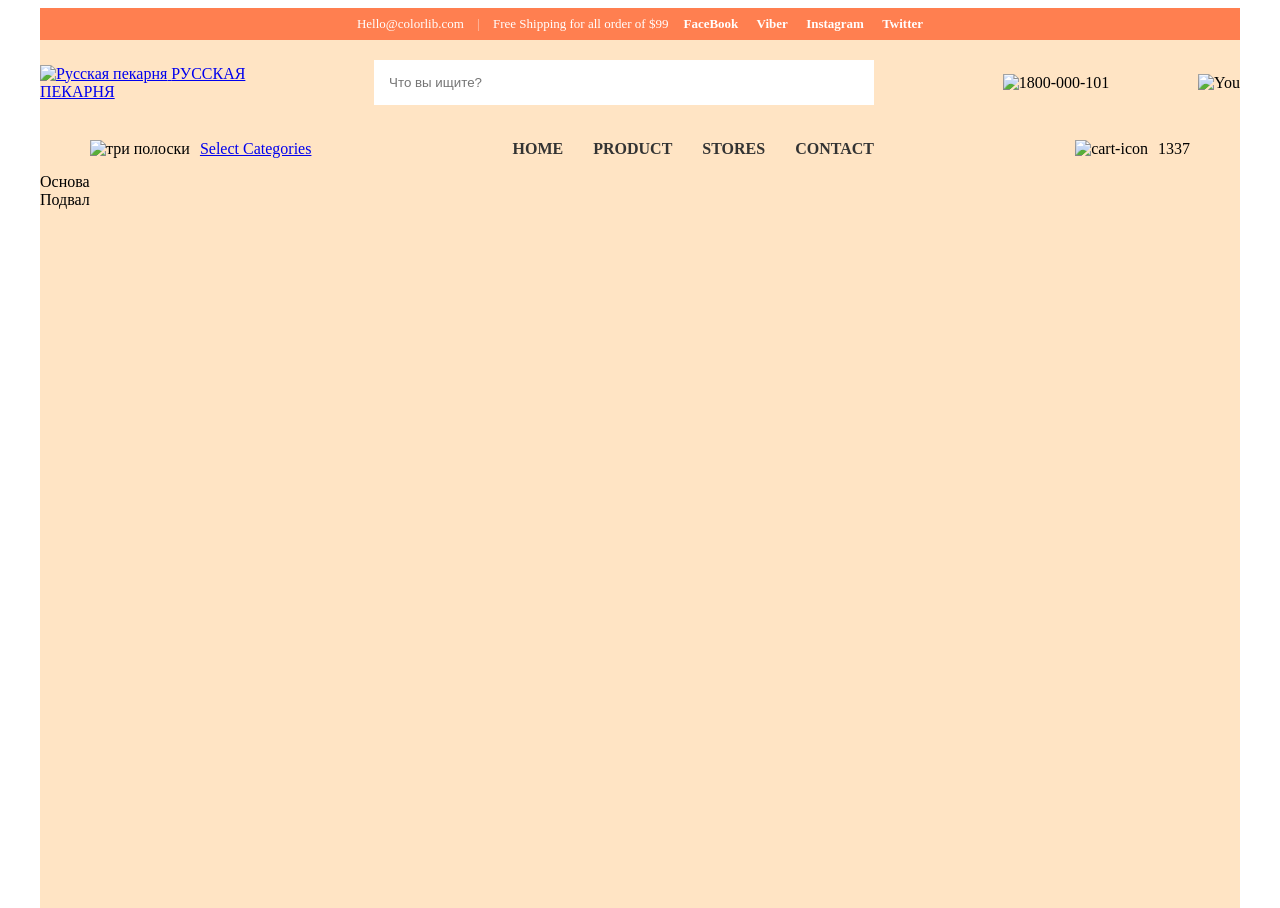
==== index.html @ 35ff22cd "Add files via upload" ====
<!DOCTYPE html>
<html lang="ru">
<head>
    <meta charset="UTF-8">
    <meta http-equiv="X-UA-Compatible" content="IE-edge">
    <meta name="viewport" content="width=device-width, initial-scale=1.0">
    <link rel="stylesheet" href="css/normalize.css">
    <link rel="stylesheet" href="css/style.css">
    <title>Bakery</title>
</head>
<body>
    <div class="container">
        <header>
            <div class="header-topbar">
                <div class="topbar-info">
                    <span class="email">Hello@colorlib.com</span>
                    <span class="stick">|</span>
                    <span class="freepromo">Free Shipping for all order of $99</span>
                </div>
                <div class="topbar-socials">
                    <a href="#">FaceBook</a>
                    <a href="#">Viber</a>
                    <a href="#">Instagram</a>
                    <a href="#">Twitter</a>
                </div>
            </div>



            <div class="header-midbar">
                <div class="logo">
                    <a href="#">
                        <img src="img/logo.img" alt="Русская пекарня">
                        <span class="logo-text">РУССКАЯ<br>ПЕКАРНЯ</span>
                    </a>
                </div>

                <div class="search-box">
                    <form action="#">
                        <input type="text" placeholder="Что вы ищите?">
                    </form>
                </div>

                <div class="phone-number">
                    <img src="img/phone.img" alt="1800-000-101">
                </div>

                <div class="profile">
                    <img src="img/profile-icon.img" alt="You">
                </div>
            </div>
            
            
            
            <div class="header-downbar">
                <div class="categories-choice">
                    <img src="img/categories.img" alt="три полоски">
                    <a href="#">Select Categories</a>
                </div>

                <div class="buttons">
                    <span><a href="#">HOME</a></span>
                    <span><a href="#">PRODUCT</a></span>
                    <span><a href="#">STORES</a></span>
                    <span><a href="#">CONTACT</a></span>
                </div>

                <div class="cart">
                    <img src="img/cart-logo" alt="cart-icon">
                    <span>1337</span>
                </div>
            </div>
        </header>



        <main>
            Основа
        </main>



        <footer>
            Подвал
        </footer>
    </div>
</body>
</html>
---- css/style.css ----
html, body {
    height: 100%;
}

.container {
    max-width: 1200px;
    margin: 0 auto;
    background-color: bisque;
    display: flex;
    flex-direction: column;
    min-height: 100vh;
}


header, footer {
    background-color: bisque;
}

main {
    background-color: bisque;
    flex: grow 1;
}


.header-topbar {
    display: flex;
    justify-content: center;
    align-items: center;
    background-color: coral;

    color: white;
    padding: 8px 20px;
    font-size: 13px;
}

.stick {
    margin: 0 10px;
    opacity: 0.6;
}

.topbar-socials a {
    color: white;
    text-decoration: none;
    margin-left: 15px;
    font-weight: bold;
}

.header-midbar {
    display: flex;
    justify-content: space-between;
    align-items: center;
    padding: 20px 0;
    background-color: bisque;
}

.search-box {
    flex-grow: 1;
    max-width: 500px;
    margin: 0 40px;
}

.search-box form {
    display: flex;
    background: white;
    padding: 5px;
}

.search-box input {
    border: none;
    background: transparent;
    padding: 10px;
    width: 100%;
    outline: none;
    color: #999;
}

.header-downbar {
    display: flex;
    justify-content: space-between;
    align-items: center;
    padding: 15px 50px;
    background-color: bisque;
}

.categories-choice, .cart {
    display: flex;
    align-items: center;
    gap: 10px;
}

.buttons {
    display: flex;
    gap: 30px;
}

.buttons a {
    text-decoration: none;
    color: #333;
    font-weight: bold;
}

.header-downbar a:hover {
    color: #ff4500;
}
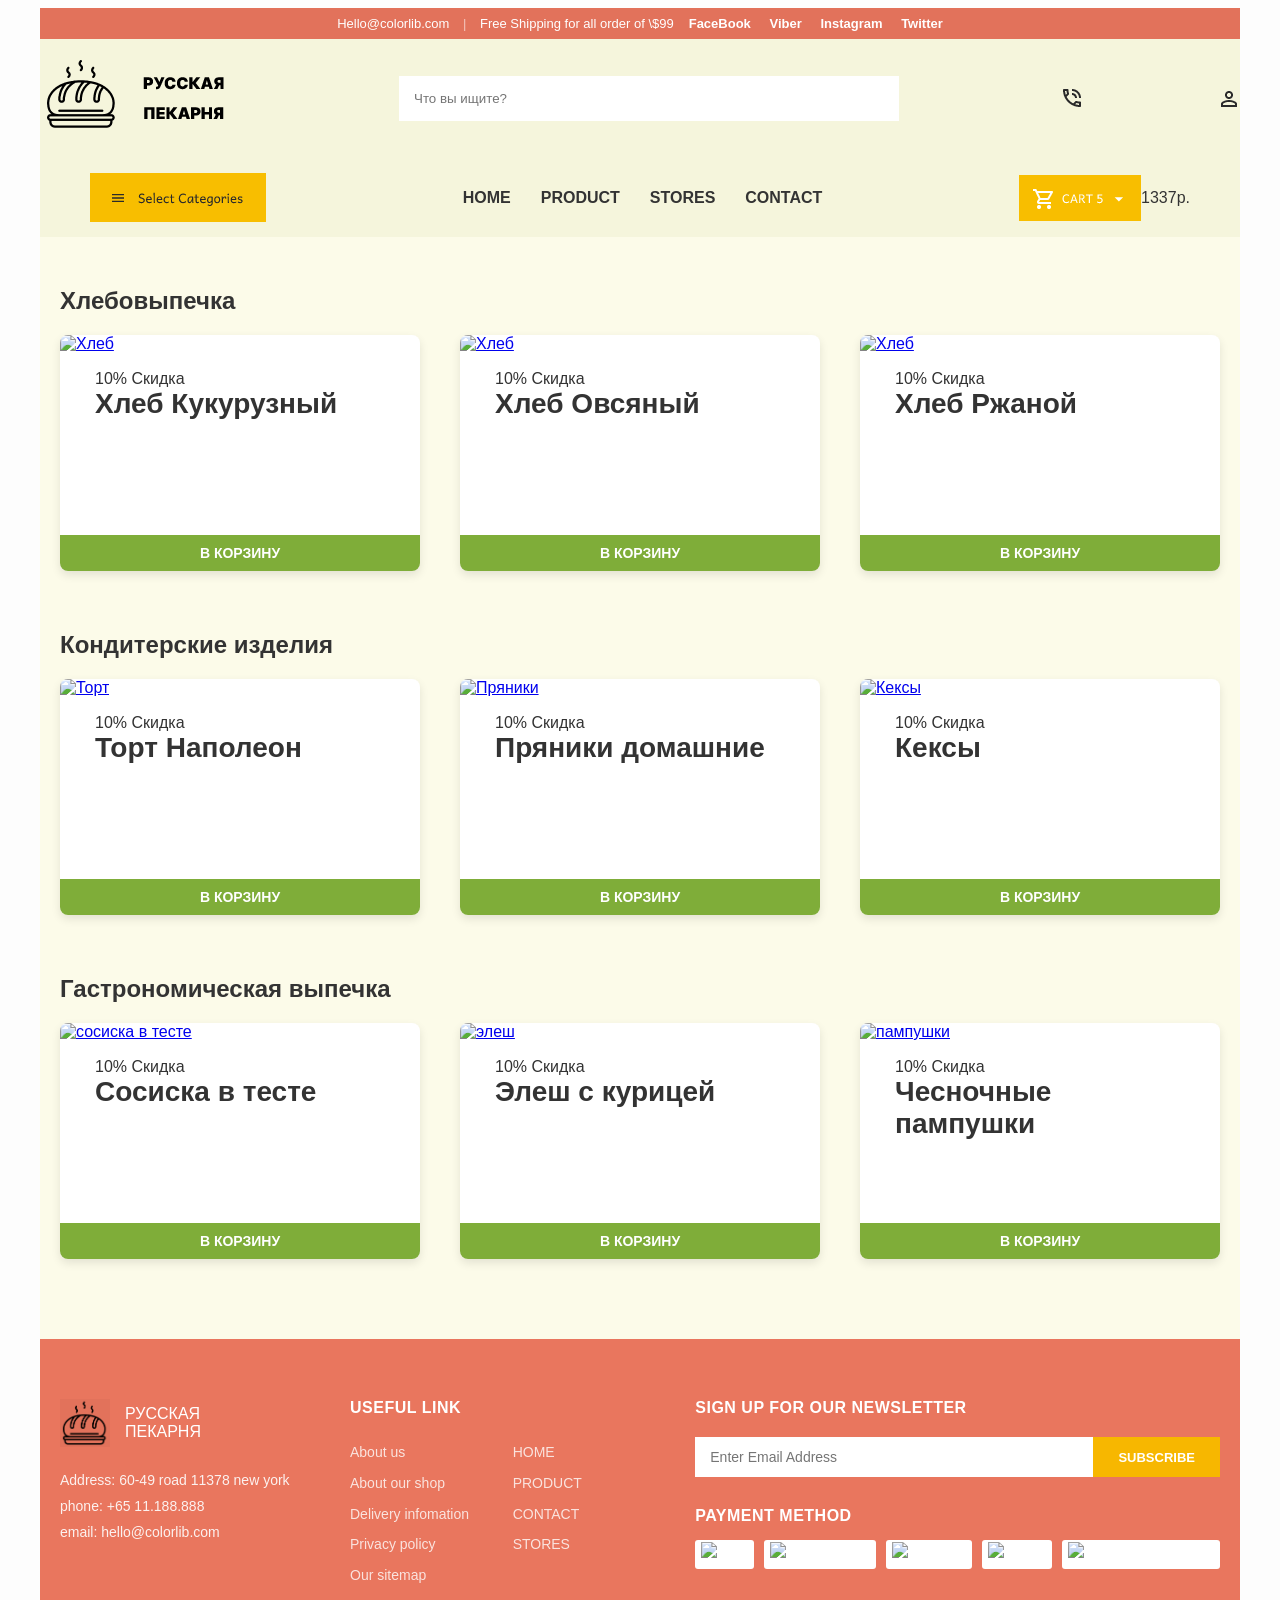
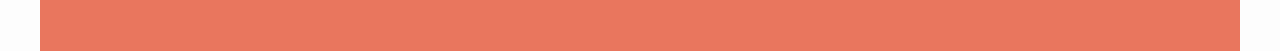
==== commit fd8e29d9: "Add files via upload" ====
--- a/index.html
+++ b/index.html
@@ -15,7 +15,7 @@
                 <div class="topbar-info">
                     <span class="email">Hello@colorlib.com</span>
                     <span class="stick">|</span>
-                    <span class="freepromo">Free Shipping for all order of $99</span>
+                    <span class="freepromo">Free Shipping for all order of \$99</span>
                 </div>
                 <div class="topbar-socials">
                     <a href="#">FaceBook</a>
@@ -25,13 +25,10 @@
                 </div>
             </div>
 
-
-
             <div class="header-midbar">
                 <div class="logo">
-                    <a href="#">
-                        <img src="img/logo.img" alt="Русская пекарня">
-                        <span class="logo-text">РУССКАЯ<br>ПЕКАРНЯ</span>
+                    <a href="index.html">
+                        <img src="img/logo.jpg" alt="Русская пекарня">
                     </a>
                 </div>
 
@@ -42,46 +39,191 @@
                 </div>
 
                 <div class="phone-number">
-                    <img src="img/phone.img" alt="1800-000-101">
+                    <img src="img/phone.jpg" alt="1800-000-101">
                 </div>
 
                 <div class="profile">
-                    <img src="img/profile-icon.img" alt="You">
-                </div>
-            </div>
-            
-            
+                    <img src="img/profile-icon.jpg" alt="You">
+                </div>
+            </div>
             
             <div class="header-downbar">
                 <div class="categories-choice">
-                    <img src="img/categories.img" alt="три полоски">
-                    <a href="#">Select Categories</a>
+                    <img src="img/select-categories.jpg" alt="три полоски">
                 </div>
 
                 <div class="buttons">
-                    <span><a href="#">HOME</a></span>
-                    <span><a href="#">PRODUCT</a></span>
-                    <span><a href="#">STORES</a></span>
-                    <span><a href="#">CONTACT</a></span>
+                    <span><a href="index.html">HOME</a></span>
+                    <span><a href="product.html">PRODUCT</a></span>
+                    <span><a href="stores.html">STORES</a></span>
+                    <span><a href="contact.html">CONTACT</a></span>
                 </div>
 
                 <div class="cart">
-                    <img src="img/cart-logo" alt="cart-icon">
-                    <span>1337</span>
+                    <a href="cart.html" style="text-decoration: none; color: inherit; display: flex; align-items: center;">
+                        <img src="img/cart-logo.jpg" alt="cart-icon">
+                        <span>1337р.</span>
+                    </a>
                 </div>
             </div>
         </header>
 
-
-
         <main>
-            Основа
+            <h2 class="category-title">Хлебовыпечка</h2>
+            <div class="main-lines">
+                <div class="main-card">
+                    <div class="card-image-wrapper">
+                        <a href="product.html"><img src="img/bread1.jpg" alt="Хлеб"></a>
+                        <div class="card-info-overlay">
+                            <span class="discount">10% Скидка</span>
+                            <h3 class="product-name"><a href="product.html" style="text-decoration: none; color: inherit;">Хлеб Кукурузный</a></h3>
+                        </div>
+                    </div>
+                    <a href="cart.html" class="btn-add-to-cart">В корзину</a>
+                </div>
+                <div class="main-card">
+                    <div class="card-image-wrapper">
+                        <a href="product.html"><img src="img/bread2.jpg" alt="Хлеб"></a>
+                        <div class="card-info-overlay">
+                            <span class="discount">10% Скидка</span>
+                            <h3 class="product-name"><a href="product.html" style="text-decoration: none; color: inherit;">Хлеб Овсяный</a></h3>
+                        </div>
+                    </div>
+                    <a href="cart.html" class="btn-add-to-cart">В корзину</a>
+                </div>
+                <div class="main-card">
+                    <div class="card-image-wrapper">
+                        <a href="product.html"><img src="img/bread3.jpg" alt="Хлеб"></a>
+                        <div class="card-info-overlay">
+                            <span class="discount">10% Скидка</span>
+                            <h3 class="product-name"><a href="product.html" style="text-decoration: none; color: inherit;">Хлеб Ржаной</a></h3>
+                        </div>
+                    </div>
+                    <a href="cart.html" class="btn-add-to-cart">В корзину</a>
+                </div>
+            </div>
+
+            <h2 class="category-title">Кондитерские изделия</h2>
+            <div class="main-lines">
+                <div class="main-card">
+                    <div class="card-image-wrapper">
+                        <a href="product.html"><img src="img/cake-napoleon.jpg" alt="Торт"></a>
+                        <div class="card-info-overlay">
+                            <span class="discount">10% Скидка</span>
+                            <h3 class="product-name"><a href="product.html" style="text-decoration: none; color: inherit;">Торт Наполеон</a></h3>
+                        </div>
+                    </div>
+                    <a href="cart.html" class="btn-add-to-cart">В корзину</a>
+                </div>
+                <div class="main-card">
+                    <div class="card-image-wrapper">
+                        <a href="product.html"><img src="img/pryaniki.jpg" alt="Пряники"></a>
+                        <div class="card-info-overlay">
+                            <span class="discount">10% Скидка</span>
+                            <h3 class="product-name"><a href="product.html" style="text-decoration: none; color: inherit;">Пряники домашние</a></h3>
+                        </div>
+                    </div>
+                    <a href="cart.html" class="btn-add-to-cart">В корзину</a>
+                </div>
+                <div class="main-card">
+                    <div class="card-image-wrapper">
+                        <a href="product.html"><img src="img/puncakes.jpg" alt="Кексы"></a>
+                        <div class="card-info-overlay">
+                            <span class="discount">10% Скидка</span>
+                            <h3 class="product-name"><a href="product.html" style="text-decoration: none; color: inherit;">Кексы</a></h3>
+                        </div>
+                    </div>
+                    <a href="cart.html" class="btn-add-to-cart">В корзину</a>
+                </div>
+            </div>
+
+            <h2 class="category-title">Гастрономическая выпечка</h2>
+            <div class="main-lines">
+                <div class="main-card">
+                    <div class="card-image-wrapper">
+                        <a href="product.html"><img src="img/hotdog.jpg" alt="сосиска в тесте"></a>
+                        <div class="card-info-overlay">
+                            <span class="discount">10% Скидка</span>
+                            <h3 class="product-name"><a href="product.html" style="text-decoration: none; color: inherit;">Сосиска в тесте</a></h3>
+                        </div>
+                    </div>
+                    <a href="cart.html" class="btn-add-to-cart">В корзину</a>
+                </div>
+                <div class="main-card">
+                    <div class="card-image-wrapper">
+                        <a href="product.html"><img src="img/elesh.jpg" alt="элеш"></a>
+                        <div class="card-info-overlay">
+                            <span class="discount">10% Скидка</span>
+                            <h3 class="product-name"><a href="product.html" style="text-decoration: none; color: inherit;">Элеш с курицей</a></h3>
+                        </div>
+                    </div>
+                    <a href="cart.html" class="btn-add-to-cart">В корзину</a>
+                </div>
+                <div class="main-card">
+                    <div class="card-image-wrapper">
+                        <a href="product.html"><img src="img/onion-pie.jpg" alt="пампушки"></a>
+                        <div class="card-info-overlay">
+                            <span class="discount">10% Скидка</span>
+                            <h3 class="product-name"><a href="product.html" style="text-decoration: none; color: inherit;">Чесночные пампушки</a></h3>
+                        </div>
+                    </div>
+                    <a href="cart.html" class="btn-add-to-cart">В корзину</a>
+                </div>
+            </div>
         </main>
 
-
-
-        <footer>
-            Подвал
+        <footer class="footer">
+            <div class="footer-container">
+                <!-- Левая колонка: Логотип и контакты -->
+                <div class="footer-section contact-info">
+                    <div class="footer-logo">
+                        <img src="img/logo-white.jpg" alt="Logo" class="footer-logo-img">
+                        <div class="logo-text">РУССКАЯ<br>ПЕКАРНЯ</div>
+                    </div>
+                    <p>Address: 60-49 road 11378 new york</p>
+                    <p>phone: +65 11.188.888</p>
+                    <p>email: hello@colorlib.com</p>
+                </div>
+
+                <!-- Средняя колонка: Полезные ссылки разбитые на 2 списка -->
+                <div class="footer-section links">
+                    <h3>USEFUL LINK</h3>
+                    <div class="links-columns">
+                        <ul>
+                            <li><a href="#">About us</a></li>
+                            <li><a href="#">About our shop</a></li>
+                            <li><a href="#">Delivery infomation</a></li>
+                            <li><a href="#">Privacy policy</a></li>
+                            <li><a href="#">Our sitemap</a></li>
+                        </ul>
+                        <ul>
+                            <li><a href="index.html">HOME</a></li>
+                            <li><a href="product.html">PRODUCT</a></li>
+                            <li><a href="contact.html">CONTACT</a></li>
+                            <li><a href="stores.html">STORES</a></li>
+                        </ul>
+                    </div>
+                </div>
+
+                <!-- Правая колонка: Подписка и оплата -->
+                <div class="footer-section subscribe-block">
+                    <h3>Sign up for our newsletter</h3>
+                    <form class="subscribe-form">
+                        <input type="email" placeholder="Enter Email Address">
+                        <button type="submit">SUBSCRIBE</button>
+                    </form>
+                    <div class="payment-methods">
+                        <h3>Payment Method</h3>
+                        <div class="payment-icons">
+                            <img src="img/visa.png" alt="Visa">
+                            <img src="img/mastercard.png" alt="MasterCard">
+                            <img src="img/maestro.png" alt="Maestro">
+                            <img src="img/cirrus.png" alt="Cirrus">
+                            <img src="img/amex.png" alt="American Express">
+                        </div>
+                    </div>
+                </div>
+            </div>
         </footer>
     </div>
 </body>
--- a/css/style.css
+++ b/css/style.css
@@ -5,7 +5,7 @@
 .container {
     max-width: 1200px;
     margin: 0 auto;
-    background-color: bisque;
+    background-color: #F5F5DC;
     display: flex;
     flex-direction: column;
     min-height: 100vh;
@@ -13,11 +13,11 @@
 
 
 header, footer {
-    background-color: bisque;
+    background-color: #F5F5DC;
 }
 
 main {
-    background-color: bisque;
+    background-color: #F5F5DC;
     flex: grow 1;
 }
 
@@ -26,7 +26,7 @@
     display: flex;
     justify-content: center;
     align-items: center;
-    background-color: coral;
+    background-color: #E2725B;
 
     color: white;
     padding: 8px 20px;
@@ -50,7 +50,7 @@
     justify-content: space-between;
     align-items: center;
     padding: 20px 0;
-    background-color: bisque;
+    background-color: #F5F5DC;
 }
 
 .search-box {
@@ -79,7 +79,7 @@
     justify-content: space-between;
     align-items: center;
     padding: 15px 50px;
-    background-color: bisque;
+    background-color: #F5F5DC;
 }
 
 .categories-choice, .cart {
@@ -100,5 +100,833 @@
 }
 
 .header-downbar a:hover {
-    color: #ff4500;
-}
+    color: #E2725B;
+}
+
+.footer {background-color: #e9765e;color: white;padding: 60px 0;
+    font-family: sans-serif;
+    width: 100%;
+}
+
+.footer-container {
+    max-width: 1200px;
+    margin: 0 auto;
+    display: flex;
+    justify-content: space-between;
+    align-items: flex-start;
+    padding: 0 20px;
+    gap: 40px;
+}
+
+.footer-section {
+    display: flex;
+    flex-direction: column;
+}
+
+.footer-logo {
+    display: flex;
+    align-items: center;
+    gap: 15px;
+    margin-bottom: 20px;
+}
+
+.footer-logo-img {
+    width: 50px;
+    height: auto;
+}
+
+
+.contact-info {
+    flex: 1;
+    min-width: 250px;
+}
+
+.contact-info p {
+    font-size: 14px;
+    margin: 5px 0;
+    opacity: 0.9;
+}
+
+
+.links {
+    flex: 1.5;
+    min-width: 300px;
+}
+
+.links h3, .subscribe-block h3, .payment-methods h3 {
+    font-size: 16px;
+    margin: 0 0 20px 0;
+    text-transform: uppercase;
+    font-weight: bold;
+    letter-spacing: 0.5px;
+}
+
+.links-columns {
+    display: flex;
+    gap: 40px;
+}
+
+.links-columns {
+    display: flex;
+    justify-content: space-between;
+    gap: 20px;
+}
+
+.links-columns ul {
+    list-style: none;
+    padding: 0;
+    margin: 0;
+    flex: 1;
+}
+
+.links-columns a {
+    color: white;text-decoration: none;font-size: 14px;
+    line-height: 2.2;
+    opacity: 0.8;
+    display: inline-block;
+}
+
+.links-columns a:hover {
+    opacity: 1;
+}
+
+.subscribe-form {
+    display: flex;
+    margin-bottom: 30px;
+    width: 100%;
+}
+
+.subscribe-form input {
+    padding: 12px 15px;
+    border: none;
+    flex-grow: 1;
+    outline: none;
+    font-size: 14px;color: #333;
+}
+
+.subscribe-form button {
+    background-color: #f7b700;color: white;border: none;padding: 0 25px;
+    cursor: pointer;
+    font-weight: bold;
+    font-size: 13px;
+    text-transform: uppercase;
+}
+
+.subscribe-form button:hover {
+    background-color: #e0a500;
+}
+
+.payment-methods h3 {margin-bottom: 15px;
+}
+
+.payment-icons {
+    display: flex;
+    gap: 10px;
+    margin-top: 10px;
+}
+
+.payment-icons {
+    display: flex;
+    gap: 10px;
+    flex-wrap: wrap;
+}
+
+.payment-icons img {
+    height: 25px;
+    background: white;
+    padding: 2px 6px;
+    border-radius: 3px;
+    object-fit: contain;
+}
+
+@media (max-width: 992px) {
+    .footer-container {
+        flex-direction: column;
+        gap: 40px;
+    }
+    .footer-section {
+        width: 100%;
+    }
+}
+
+main {
+    padding: 20px 0;
+    background-color: #fcfbe9;
+}
+
+.category-title {
+    font-family: sans-serif;
+    font-size: 24px;
+    margin: 30px 0 20px 20px;
+    color: #333;
+}
+
+.main-lines {
+    display: flex;
+    justify-content: space-around;
+    align-items: flex-start;
+    flex-wrap: wrap;
+    margin-bottom: 40px;
+    position: relative;
+}
+
+.main-card {
+    display: flex;
+    flex-direction: column;
+    width: 30%;
+    min-width: 300px;
+    background: #fff;
+    border-radius: 8px;
+    overflow: hidden;
+    box-shadow: 0 4px 10px rgba(0,0,0,0.1);
+    margin-bottom: 20px;
+}
+
+.card-image-wrapper {
+    position: relative;
+    width: 100%;
+    height: 200px;
+}
+
+.card-image-wrapper img {
+    width: 100%;
+    height: 100%;
+    object-fit: cover;
+}
+
+.card-info-overlay {
+    position: absolute;
+    top: 20px;
+    left: 20px;
+    right: 20px;
+    background: rgba(255, 255, 255, 0.9);
+    padding: 15px;
+    border-radius: 4px;
+}
+
+.btn-add-to-cart {
+    background-color: #7fad39;
+    color: white;
+    text-align: center;
+    padding: 10px;
+    text-decoration: none;
+    text-transform: uppercase;
+    font-weight: bold;
+    font-size: 14px;
+}
+
+body { font-family: sans-serif; color: #333; background: #fdfdfd; }
+.category-path { color: #999; font-size: 14px; margin-bottom: 20px; }
+
+.product-card {
+    display: flex;
+    gap: 40px;
+    padding: 20px;
+}
+
+.product-img-container { flex: 0 0 350px; }
+.product-img { width: 100%; border-radius: 8px; border: 1px solid #eee; }
+
+.product-info { flex: 1; display: flex; flex-direction: column; gap: 15px; }
+.product-name { font-size: 28px; margin: 0; }
+.rating { color: #f39c12; font-size: 14px; }
+.reviews { color: #999; margin-left: 10px; }
+.description { color: #666; line-height: 1.5; font-size: 14px; }
+
+.label { font-size: 12px; color: #999; display: block; margin-bottom: 5px; }
+.price-container { display: flex; align-items: center; gap: 10px; }
+.current-price { font-size: 24px; font-weight: bold; color: #2ecc71; }
+.old-price { text-decoration: line-through; color: #ccc; }
+.discount-badge { color: #e74c3c; font-size: 12px; font-weight: bold; }
+.wishlist-btn { background: none; border: none; cursor: pointer; font-size: 20px; }
+
+.weight-options { display: flex; gap: 10px; }
+.weight-btn {
+    padding: 10px 20px;
+    border: 1px solid #eee;
+    background: #fff;
+    cursor: pointer;
+}
+.weight-btn.active { background: #ffcc00; border-color: #ffcc00; }
+
+.quantity { margin-bottom: 10px; font-size: 14px; color: #999; }
+.add-to-cart {
+    background: #4caf50;
+    color: white;
+    border: none;
+    padding: 15px 30px;
+    font-weight: bold;
+    cursor: pointer;
+    width: fit-content;
+}
+
+.similar-products { flex: 0 0 200px; }
+.similar-item {
+    position: relative;
+    margin-bottom: 20px;
+    border: 1px solid #eee;
+    padding: 10px;
+    text-align: center;
+    font-size: 13px;
+}
+.similar-item img { width: 100%; border-radius: 4px; }
+.badge-mini {
+    position: absolute; top: 5px; left: 5px;
+    background: #fff; font-size: 10px; padding: 2px 5px; border: 1px solid #eee;
+}
+
+.contacts-info {
+    max-width: 1200px;
+    margin: 0 auto;
+    padding: 10px 20px;
+    display: grid;
+    grid-template-columns: repeat(3, 1fr);
+    gap: 20px;
+}
+
+.contacts-info h2,
+.contacts-info .FAQ {
+    grid-column: 1 / -1;
+}
+
+.contacts-info h2 {
+    font-family: sans-serif;
+    font-size: 24px;
+    margin: 30px 0 10px 0;
+    color: #333;
+}
+
+.contacts {
+    display: flex;
+    flex-direction: column;
+    gap: 15px;
+    background: #fff;
+    padding: 25px;
+    border-radius: 8px;
+    box-shadow: 0 4px 10px rgba(0,0,0,0.1);
+}
+
+.contacts span {
+    font-size: 14px;
+    color: #333;
+    display: flex;
+    align-items: center;
+    gap: 10px;
+}
+
+.address::before { content: "📍"; }
+.schedule::before { content: "🕒"; }
+.contact-email::before { content: "✉️"; }
+.contacts-numphone::before { content: "📞"; }
+
+.FAQ {
+    background: #fff;
+    padding: 30px;
+    border-radius: 8px;
+    box-shadow: 0 4px 10px rgba(0,0,0,0.1);
+}
+
+.info {
+    display: flex;
+    flex-direction: column;
+    gap: 25px;
+}
+
+.info span {
+    display: block;
+    font-size: 14px;
+    line-height: 1.6;
+    color: #333;
+}
+
+.info span strong {
+    color: #000;
+}
+
+@media (max-width: 992px) {
+    .contacts-info {
+        grid-template-columns: repeat(2, 1fr);
+    }
+}
+
+@media (max-width: 768px) {
+    .contacts-info {
+        grid-template-columns: 1fr;
+    }
+}
+
+.stores-page {
+    max-width: 1200px;
+    margin: 0 auto;
+    padding: 10px 20px;
+    font-family: sans-serif;
+}
+
+.stores-header h2 {
+    font-size: 24px;
+    font-weight: bold;
+    color: #333;
+    margin: 20px 0 5px 0;
+}
+
+.stores-header p {
+    font-size: 14px;
+    color: #666;
+    margin: 0 0 25px 0;
+}
+
+.filters-bar {
+    background: #fff;
+    padding: 20px;
+    border-radius: 6px;
+    box-shadow: 0 4px 10px rgba(0,0,0,0.05);
+    display: flex;
+    align-items: center;
+    gap: 15px;
+    margin-bottom: 30px;
+    flex-wrap: wrap;
+}
+
+.filter-search input {
+    padding: 12px 15px;
+    border: 1px solid #e2e2e2;
+    border-radius: 4px;
+    width: 220px;
+    outline: none;
+    font-size: 13px;
+}
+
+.filter-select select {
+    padding: 12px 15px;
+    border: 1px solid #e2e2e2;
+    border-radius: 4px;
+    background: #fff;
+    outline: none;
+    font-size: 13px;
+    cursor: pointer;
+}
+
+.filter-btn {
+    padding: 12px 20px;
+    border: 1px solid #e2e2e2;
+    background: #fff;
+    border-radius: 4px;
+    font-size: 13px;
+    cursor: pointer;
+    color: #333;
+}
+
+.filter-btn:hover {
+    background: #fdfdfd;
+}
+
+.filter-reset {
+    background: none;
+    border: none;
+    color: #999;
+    font-size: 13px;
+    cursor: pointer;
+    text-decoration: underline;
+    margin-left: auto;
+}
+
+.stores-content {
+    display: flex;
+    gap: 25px;
+}
+
+.stores-sidebar {
+    flex: 0 0 320px;
+    background: #fff;
+    padding: 20px;
+    border-radius: 6px;
+    box-shadow: 0 4px 10px rgba(0,0,0,0.05);
+    display: flex;
+    flex-direction: column;
+}
+
+.sidebar-header {
+    display: flex;
+    justify-content: space-between;
+    align-items: flex-start;
+    margin-bottom: 20px;
+}
+
+.sidebar-header h3 {
+    font-size: 16px;
+    font-weight: bold;
+    margin: 0;
+    color: #000;
+}
+
+.sort-select {
+    font-size: 12px;
+    color: #999;
+    cursor: pointer;
+}
+
+.stores-list {
+    display: flex;
+    flex-direction: column;
+    gap: 15px;
+}
+
+.store-card {
+    display: flex;
+    align-items: center;
+    padding: 15px;
+    background: #fdfbf2;
+    border: 1px solid #f2eedb;
+    border-radius: 6px;
+    cursor: pointer;
+}
+
+.store-card.active, .store-card:hover {
+    background: #fffbf0;
+    border-color: #ffcc00;
+}
+
+.store-num {
+    background: #ffcc00;
+    color: #fff;
+    width: 24px;
+    height: 24px;
+    border-radius: 50%;
+    display: flex;
+    align-items: center;
+    justify-content: center;
+    font-size: 12px;
+    font-weight: bold;
+    margin-right: 15px;
+}
+
+.store-info-text {
+    font-size: 14px;
+    font-weight: bold;
+    color: #333;
+    flex-grow: 1;
+}
+
+.store-distance {
+    font-size: 13px;
+    font-weight: bold;
+    color: #7fad39;
+    text-align: right;
+    line-height: 1.2;
+}
+
+.no-more-results {
+    font-size: 13px;
+    color: #999;
+    text-align: center;
+    margin-top: 40px;
+    line-height: 1.6;
+}
+
+.map-section {
+    flex: 1;
+    background: #fff;
+    padding: 20px;
+    border-radius: 6px;
+    box-shadow: 0 4px 10px rgba(0,0,0,0.05);
+    display: flex;
+    flex-direction: column;
+}
+
+.map-header {
+    display: flex;
+    align-items: center;
+    gap: 15px;
+    margin-bottom: 20px;
+}
+
+.map-header h3 {
+    font-size: 16px;
+    font-weight: bold;
+    margin: 0;
+}
+
+.map-header p {
+    font-size: 12px;
+    color: #999;
+    margin: 0;
+}
+
+.map-container {
+    flex: 1;
+    display: flex;
+    gap: 20px;
+    min-height: 450px;
+}
+
+.mock-map {
+    flex: 1;
+    background-color: #fffdf2;
+    background-image: 
+        linear-gradient(#f2eedb 1px, transparent 1px),
+        linear-gradient(90deg, #f2eedb 1px, transparent 1px);
+    background-size: 40px 40px;
+    border: 1px solid #f2eedb;
+    border-radius: 6px;
+    position: relative;
+}
+
+.map-marker {
+    position: absolute;
+    background: #ffcc00;
+    color: #fff;
+    width: 28px;
+    height: 28px;
+    border-radius: 50%;
+    display: flex;
+    align-items: center;
+    justify-content: center;
+    font-size: 13px;
+    font-weight: bold;
+    box-shadow: 0 2px 5px rgba(0,0,0,0.2);
+}
+
+.pin-1 { top: 55%; left: 45%; }
+.pin-2 { top: 62%; left: 78%; }
+.pin-3 { top: 75%; left: 60%; }
+
+.map-zoom {
+    position: absolute;
+    right: 15px;
+    top: 35%;
+    display: flex;
+    flex-direction: column;
+    background: #fff;
+    border: 1px solid #e2e2e2;
+    border-radius: 4px;
+    box-shadow: 0 2px 5px rgba(0,0,0,0.05);
+}
+
+.map-zoom button {
+    background: none;
+    border: none;
+    width: 32px;
+    height: 35px;
+    font-size: 18px;
+    cursor: pointer;
+    color: #666;
+}
+
+.map-zoom button:first-child {
+    border-bottom: 1px solid #e2e2e2;
+}
+
+.map-popup {
+    width: 220px;
+    border: 1px solid #e2e2e2;
+    border-radius: 6px;
+    padding: 20px;
+    display: flex;
+    flex-direction: column;
+    gap: 12px;
+}
+
+.map-popup h4 {
+    font-size: 14px;
+    font-weight: bold;
+    margin: 0;
+    color: #333;
+}
+
+.map-popup p {
+    font-size: 13px;
+    color: #666;
+    margin: 0;
+    line-height: 1.4;
+}
+
+.popup-tip {
+    font-size: 12px;
+    color: #999;
+    line-height: 1.4;
+    margin-top: auto;
+}
+
+@media (max-width: 992px) {
+    .stores-content {
+        flex-direction: column;
+    }
+    .stores-sidebar {
+        flex: none;
+    }
+    .map-container {
+        min-height: 400px;
+    }
+}
+
+@media (max-width: 768px) {
+    .filters-bar {
+        flex-direction: column;
+        align-items: stretch;
+    }
+    .filter-search input, .filter-select select {
+        width: 100%;
+    }
+    .filter-reset {
+        margin-left: 0;
+        text-align: center;
+    }
+    .map-container {
+        flex-direction: column-reverse;
+    }
+    .map-popup {
+        width: auto;
+    }
+}
+
+.cart-page {
+    max-width: 1200px;
+    margin: 0 auto;
+    padding: 10px 20px;
+    font-family: sans-serif;
+}
+
+.cart-page h2 {
+    font-size: 24px;
+    font-weight: bold;
+    color: #333;
+    margin: 20px 0;
+}
+
+.cart-list {
+    display: flex;
+    flex-direction: column;
+    gap: 20px;
+    margin-bottom: 30px;
+}
+
+.cart-item {
+    display: flex;
+    align-items: center;
+    background-color: #eae6da;
+    padding: 20px 30px;
+    border-radius: 6px;
+    gap: 30px;
+}
+
+.cart-item-img {
+    width: 60px;
+    height: 60px;
+    background: #fff;
+    border-radius: 12px;
+    display: flex;
+    align-items: center;
+    justify-content: center;
+    padding: 5px;
+}
+
+.cart-item-img img {
+    max-width: 100%;
+    max-height: 100%;
+    object-fit: contain;
+}
+
+.cart-item-info {
+    flex-grow: 1;
+}
+
+.cart-item-info h3 {
+    font-size: 16px;
+    font-weight: bold;
+    font-style: italic;
+    margin: 0 0 5px 0;
+    color: #000;
+}
+
+.cart-item-info span {
+    font-size: 13px;
+    color: #666;
+}
+
+.btn-pay-item {
+    background-color: #7fad39;
+    color: white;
+    text-decoration: none;
+    padding: 10px 20px;
+    font-size: 13px;
+    border-radius: 3px;
+}
+
+.cart-item-price {
+    font-size: 16px;
+    font-weight: bold;
+    color: #000;
+    min-width: 70px;
+}
+
+.btn-delete-item {
+    background-color: #ff8c00;
+    color: white;
+    text-decoration: none;
+    padding: 10px 20px;
+    font-size: 13px;
+    border-radius: 3px;
+}
+
+.cart-summary {
+    display: flex;
+    flex-direction: column;
+    align-items: center;
+    gap: 25px;
+    margin-top: 40px;
+}
+
+.cart-total {
+    font-size: 18px;
+    font-weight: bold;
+    color: #000;
+}
+
+.cart-actions {
+    display: flex;
+    gap: 30px;
+}
+
+.btn-cart-submit,
+.btn-cart-gift {
+    background-color: #7fad39;
+    color: white;
+    border: none;
+    padding: 15px 40px;
+    font-size: 16px;
+    font-weight: normal;
+    cursor: pointer;
+    border-radius: 3px;
+}
+
+@media (max-width: 860px) {
+    .cart-item {
+        flex-wrap: wrap;
+        gap: 15px;
+        padding: 20px;
+    }
+    
+    .cart-item-info {
+        width: calc(100% - 100px);
+    }
+    
+    .btn-pay-item,
+    .cart-item-price,
+    .btn-delete-item {
+        flex-grow: 1;
+        text-align: center;
+    }
+}
+
+@media (max-width: 480px) {
+    .cart-actions {
+        flex-direction: column;
+        width: 100%;
+        gap: 15px;
+    }
+    
+    .btn-cart-submit,
+    .btn-cart-gift {
+        width: 100%;
+    }
+}
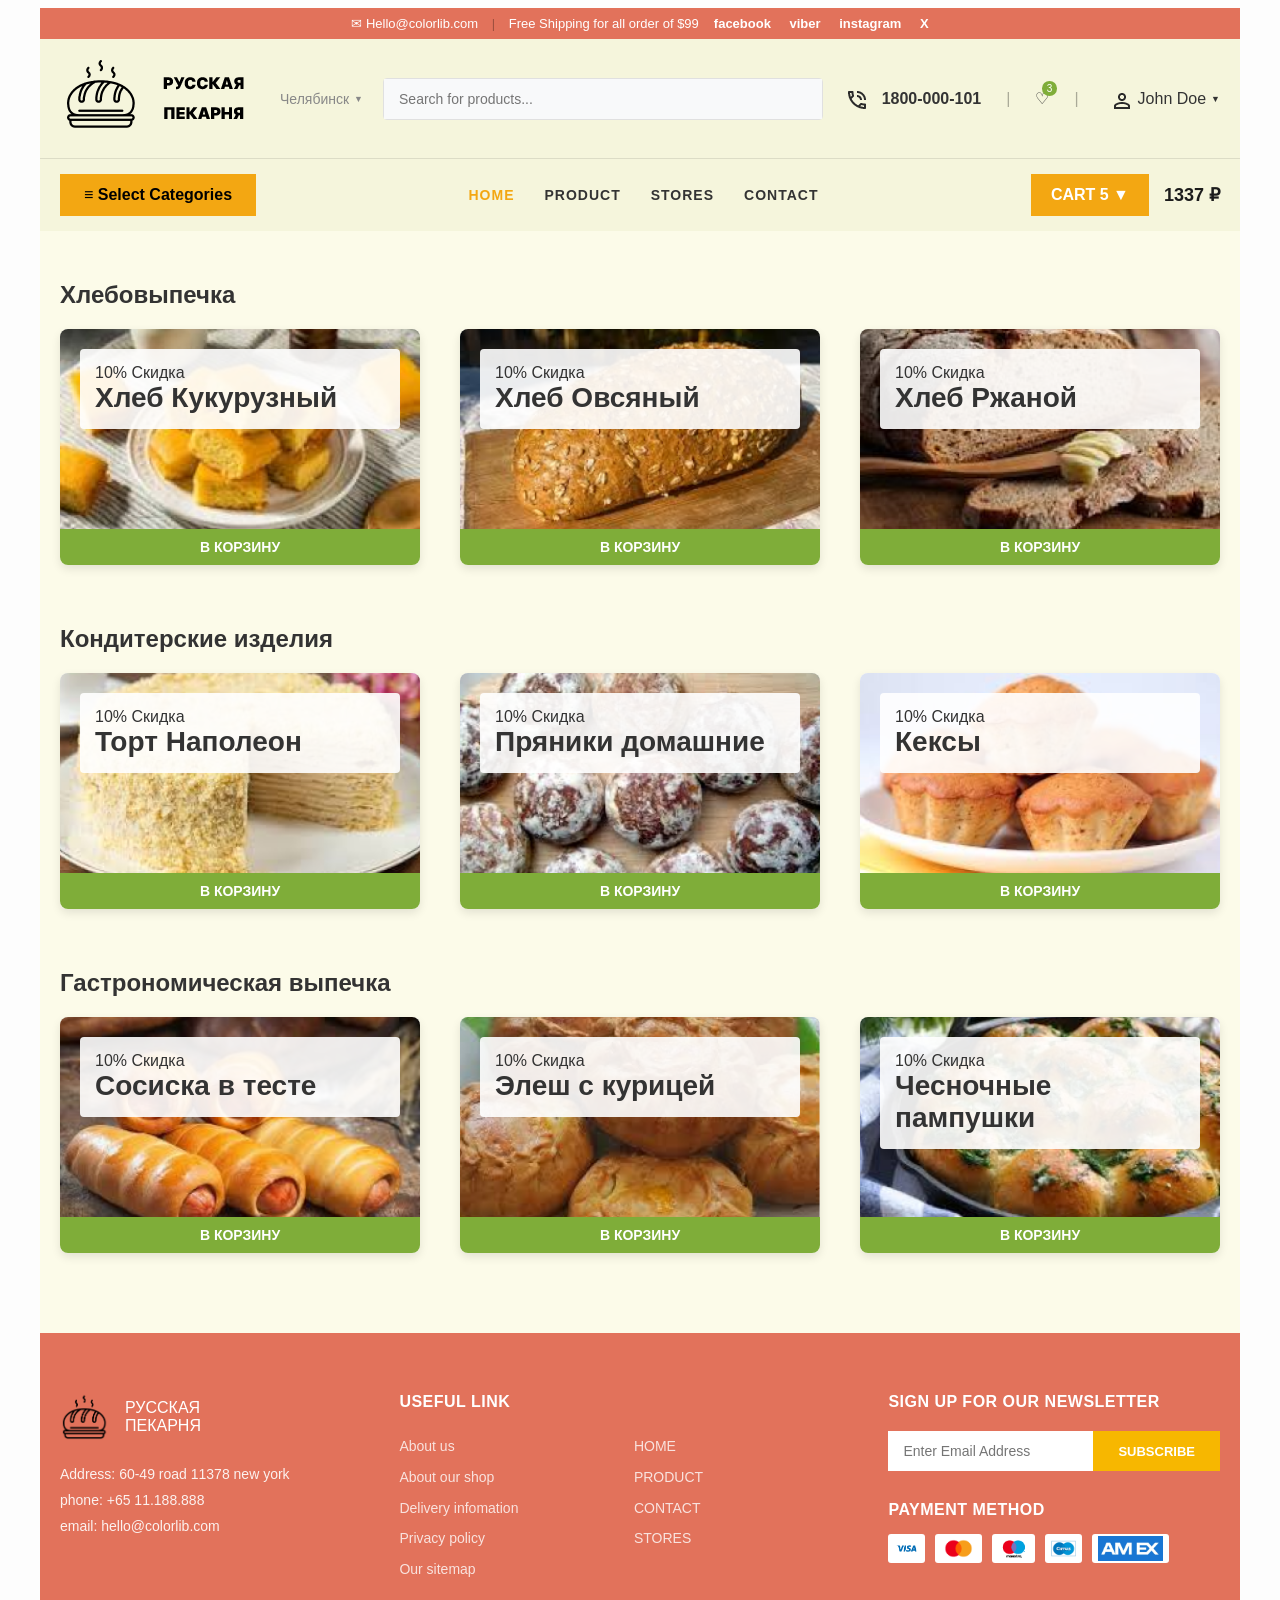
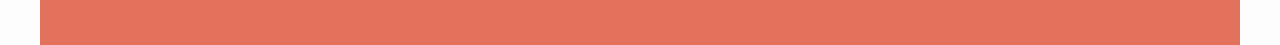
==== commit e20813cf: "Add files via upload" ====
--- a/index.html
+++ b/index.html
@@ -13,67 +13,83 @@
         <header>
             <div class="header-topbar">
                 <div class="topbar-info">
-                    <span class="email">Hello@colorlib.com</span>
+                    <span class="email">✉ Hello@colorlib.com</span>
                     <span class="stick">|</span>
-                    <span class="freepromo">Free Shipping for all order of \$99</span>
+                    <span class="freepromo">Free Shipping for all order of $99</span>
                 </div>
                 <div class="topbar-socials">
-                    <a href="#">FaceBook</a>
-                    <a href="#">Viber</a>
-                    <a href="#">Instagram</a>
-                    <a href="#">Twitter</a>
-                </div>
-            </div>
-
+                    <a href="facebook.com">facebook</a>
+                    <a href="viber.com">viber</a>
+                    <a href="instagram.com">instagram</a>
+                    <a href="x.com">X</a>
+                </div>
+            </div>
             <div class="header-midbar">
-                <div class="logo">
+                <div class="logo" style="display: flex; align-items: center; gap: 20px;">
                     <a href="index.html">
                         <img src="img/logo.jpg" alt="Русская пекарня">
                     </a>
+                    <div style="display: flex; align-items: center; gap: 5px; color: #888; font-size: 14px;">
+                        <span>Челябинск</span>
+                        <span style="font-size: 9px;">▼</span>
+                    </div>
                 </div>
 
                 <div class="search-box">
                     <form action="#">
-                        <input type="text" placeholder="Что вы ищите?">
+                        <input type="text" placeholder="Search for products...">
                     </form>
                 </div>
 
-                <div class="phone-number">
-                    <img src="img/phone.jpg" alt="1800-000-101">
-                </div>
-
-                <div class="profile">
-                    <img src="img/profile-icon.jpg" alt="You">
+                <div style="display: flex; align-items: center; gap: 15px;">
+                    <div class="phone-number" style="display: flex; align-items: center; gap: 5px; font-weight: bold;">
+                        <img src="img/phone.jpg" alt="1800-000-101">
+                        <span>1800-000-101</span>
+                    </div>
+                    <span class="stick">|</span>
+                    <div class="wishlist" style="position: relative; display: flex; align-items: center;">
+                        <span>♡</span>
+                        <span style="position: absolute; top: -8px; right: -8px; background: #7fad39; color: white; font-size: 10px; padding: 2px 5px; border-radius: 50%;">3</span>
+                    </div>
+                    <span class="stick">|</span>
+                    <div class="profile" style="display: flex; align-items: center; gap: 5px;">
+                        <img src="img/profile-icon.jpg" alt="You">
+                        <span>John Doe</span>
+                        <span style="font-size: 9px;">▼</span>
+                    </div>
                 </div>
             </div>
             
             <div class="header-downbar">
-                <div class="categories-choice">
-                    <img src="img/select-categories.jpg" alt="три полоски">
+                <div class="categories-choice" style="background-color: #F3A712; padding: 12px 24px; font-weight: bold; cursor: pointer;">
+                    <span style="color: #000;">≡ Select Categories</span>
                 </div>
 
                 <div class="buttons">
-                    <span><a href="index.html">HOME</a></span>
+                    <span><a href="index.html" style="color: #F3A712;">HOME</a></span>
                     <span><a href="product.html">PRODUCT</a></span>
                     <span><a href="stores.html">STORES</a></span>
                     <span><a href="contact.html">CONTACT</a></span>
                 </div>
 
                 <div class="cart">
-                    <a href="cart.html" style="text-decoration: none; color: inherit; display: flex; align-items: center;">
-                        <img src="img/cart-logo.jpg" alt="cart-icon">
-                        <span>1337р.</span>
+                    <a href="cart.html" style="text-decoration: none; color: inherit; display: flex; align-items: center; gap: 15px;">
+                        <div style="background-color: #F3A712; padding: 12px 20px; color: white; font-weight: bold; display: flex; align-items: center; gap: 8px;">
+                            <span>CART 5 ▼</span>
+                        </div>
+                        <span style="font-weight: bold; font-size: 18px; color: #1c1c1c;">1337 ₽</span>
                     </a>
                 </div>
             </div>
         </header>
+
 
         <main>
             <h2 class="category-title">Хлебовыпечка</h2>
             <div class="main-lines">
                 <div class="main-card">
                     <div class="card-image-wrapper">
-                        <a href="product.html"><img src="img/bread1.jpg" alt="Хлеб"></a>
+                        <a href="product.html"><img src="img/bread1.png" alt="Хлеб"></a>
                         <div class="card-info-overlay">
                             <span class="discount">10% Скидка</span>
                             <h3 class="product-name"><a href="product.html" style="text-decoration: none; color: inherit;">Хлеб Кукурузный</a></h3>
@@ -83,7 +99,7 @@
                 </div>
                 <div class="main-card">
                     <div class="card-image-wrapper">
-                        <a href="product.html"><img src="img/bread2.jpg" alt="Хлеб"></a>
+                        <a href="product.html"><img src="img/bread2.png" alt="Хлеб"></a>
                         <div class="card-info-overlay">
                             <span class="discount">10% Скидка</span>
                             <h3 class="product-name"><a href="product.html" style="text-decoration: none; color: inherit;">Хлеб Овсяный</a></h3>
@@ -93,7 +109,7 @@
                 </div>
                 <div class="main-card">
                     <div class="card-image-wrapper">
-                        <a href="product.html"><img src="img/bread3.jpg" alt="Хлеб"></a>
+                        <a href="product.html"><img src="img/bread3.png" alt="Хлеб"></a>
                         <div class="card-info-overlay">
                             <span class="discount">10% Скидка</span>
                             <h3 class="product-name"><a href="product.html" style="text-decoration: none; color: inherit;">Хлеб Ржаной</a></h3>
@@ -107,7 +123,7 @@
             <div class="main-lines">
                 <div class="main-card">
                     <div class="card-image-wrapper">
-                        <a href="product.html"><img src="img/cake-napoleon.jpg" alt="Торт"></a>
+                        <a href="product.html"><img src="img/cake-napoleon.png" alt="Торт"></a>
                         <div class="card-info-overlay">
                             <span class="discount">10% Скидка</span>
                             <h3 class="product-name"><a href="product.html" style="text-decoration: none; color: inherit;">Торт Наполеон</a></h3>
@@ -117,7 +133,7 @@
                 </div>
                 <div class="main-card">
                     <div class="card-image-wrapper">
-                        <a href="product.html"><img src="img/pryaniki.jpg" alt="Пряники"></a>
+                        <a href="product.html"><img src="img/pryaniki.png" alt="Пряники"></a>
                         <div class="card-info-overlay">
                             <span class="discount">10% Скидка</span>
                             <h3 class="product-name"><a href="product.html" style="text-decoration: none; color: inherit;">Пряники домашние</a></h3>
@@ -127,7 +143,7 @@
                 </div>
                 <div class="main-card">
                     <div class="card-image-wrapper">
-                        <a href="product.html"><img src="img/puncakes.jpg" alt="Кексы"></a>
+                        <a href="product.html"><img src="img/puncakes.png" alt="Кексы"></a>
                         <div class="card-info-overlay">
                             <span class="discount">10% Скидка</span>
                             <h3 class="product-name"><a href="product.html" style="text-decoration: none; color: inherit;">Кексы</a></h3>
@@ -141,7 +157,7 @@
             <div class="main-lines">
                 <div class="main-card">
                     <div class="card-image-wrapper">
-                        <a href="product.html"><img src="img/hotdog.jpg" alt="сосиска в тесте"></a>
+                        <a href="product.html"><img src="img/hotdog.png" alt="сосиска в тесте"></a>
                         <div class="card-info-overlay">
                             <span class="discount">10% Скидка</span>
                             <h3 class="product-name"><a href="product.html" style="text-decoration: none; color: inherit;">Сосиска в тесте</a></h3>
@@ -151,7 +167,7 @@
                 </div>
                 <div class="main-card">
                     <div class="card-image-wrapper">
-                        <a href="product.html"><img src="img/elesh.jpg" alt="элеш"></a>
+                        <a href="product.html"><img src="img/elesh.png" alt="элеш"></a>
                         <div class="card-info-overlay">
                             <span class="discount">10% Скидка</span>
                             <h3 class="product-name"><a href="product.html" style="text-decoration: none; color: inherit;">Элеш с курицей</a></h3>
@@ -161,7 +177,7 @@
                 </div>
                 <div class="main-card">
                     <div class="card-image-wrapper">
-                        <a href="product.html"><img src="img/onion-pie.jpg" alt="пампушки"></a>
+                        <a href="product.html"><img src="img/onion-pie.png" alt="пампушки"></a>
                         <div class="card-info-overlay">
                             <span class="discount">10% Скидка</span>
                             <h3 class="product-name"><a href="product.html" style="text-decoration: none; color: inherit;">Чесночные пампушки</a></h3>
@@ -174,7 +190,6 @@
 
         <footer class="footer">
             <div class="footer-container">
-                <!-- Левая колонка: Логотип и контакты -->
                 <div class="footer-section contact-info">
                     <div class="footer-logo">
                         <img src="img/logo-white.jpg" alt="Logo" class="footer-logo-img">
@@ -185,7 +200,6 @@
                     <p>email: hello@colorlib.com</p>
                 </div>
 
-                <!-- Средняя колонка: Полезные ссылки разбитые на 2 списка -->
                 <div class="footer-section links">
                     <h3>USEFUL LINK</h3>
                     <div class="links-columns">
@@ -205,7 +219,6 @@
                     </div>
                 </div>
 
-                <!-- Правая колонка: Подписка и оплата -->
                 <div class="footer-section subscribe-block">
                     <h3>Sign up for our newsletter</h3>
                     <form class="subscribe-form">
--- a/css/style.css
+++ b/css/style.css
@@ -49,37 +49,41 @@
     display: flex;
     justify-content: space-between;
     align-items: center;
-    padding: 20px 0;
-    background-color: #F5F5DC;
+    padding: 20px 20px;background-color: #F5F5DC;border-bottom: 1px solid rgba(0, 0, 0, 0.1);
 }
 
 .search-box {
     flex-grow: 1;
-    max-width: 500px;
-    margin: 0 40px;
+    max-width: 450px;
+    margin: 0 20px;
 }
 
 .search-box form {
     display: flex;
     background: white;
-    padding: 5px;
+    padding: 0;
+    border: 1px solid #E0E0E0;
+    border-radius: 4px;
 }
 
 .search-box input {
     border: none;
-    background: transparent;
-    padding: 10px;
-    width: 100%;
-    outline: none;
-    color: #999;
+    background: #F8F9FA;
+    padding: 12px 15px;
+    width: 100%;outline: none;color: #333;font-size: 14px;
 }
 
 .header-downbar {
     display: flex;
     justify-content: space-between;
     align-items: center;
-    padding: 15px 50px;
-    background-color: #F5F5DC;
+    padding: 15px 20px;background-color: #F5F5DC;
+}.buttons {display: flex;gap: 30px;
+}.buttons a {text-decoration: none;color: #1c1c1c;font-weight: bold;font-size: 14px;
+    letter-spacing: 1px;
+}.buttons a:hover {color: #F3A712;
+}.stick {margin: 0 10px;
+    opacity: 0.3;color: #000;
 }
 
 .categories-choice, .cart {
@@ -103,7 +107,7 @@
     color: #E2725B;
 }
 
-.footer {background-color: #e9765e;color: white;padding: 60px 0;
+.footer {background-color: #E2725B;color: white;padding: 60px 0;
     font-family: sans-serif;
     width: 100%;
 }
